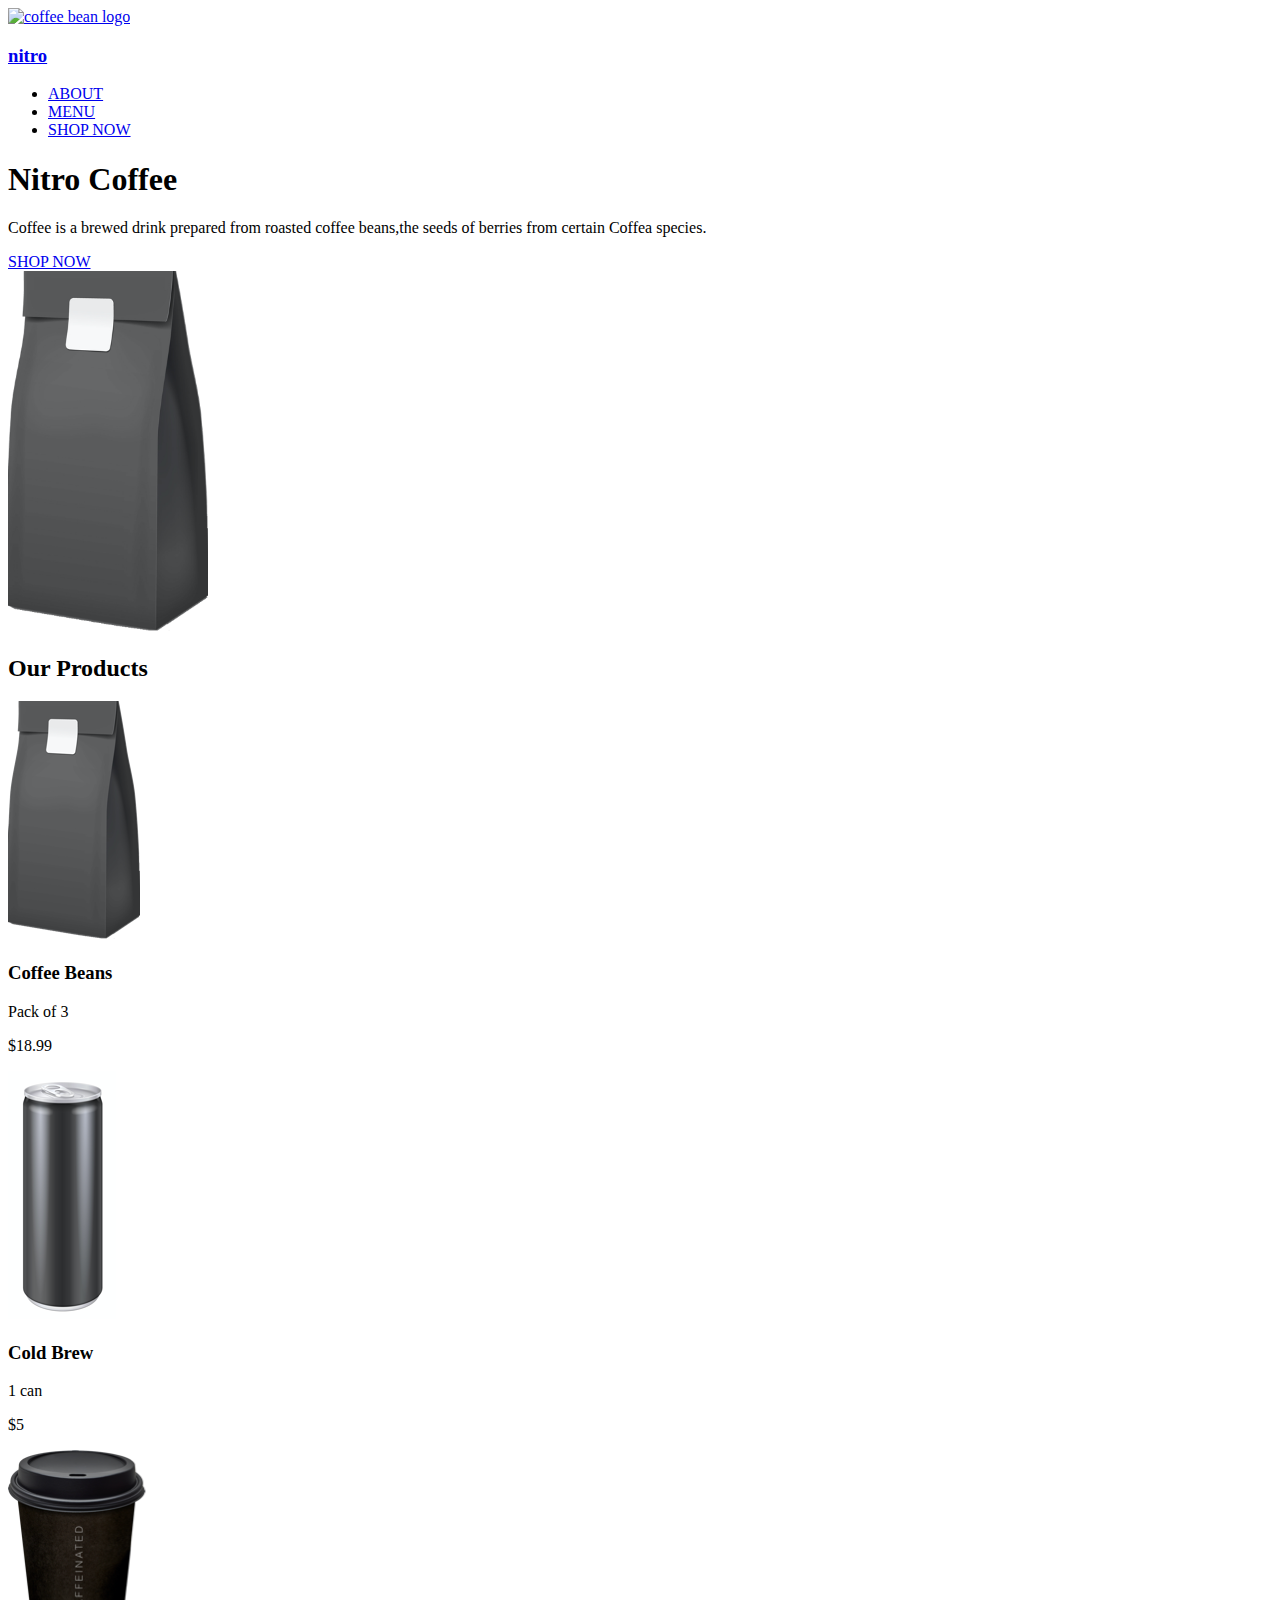
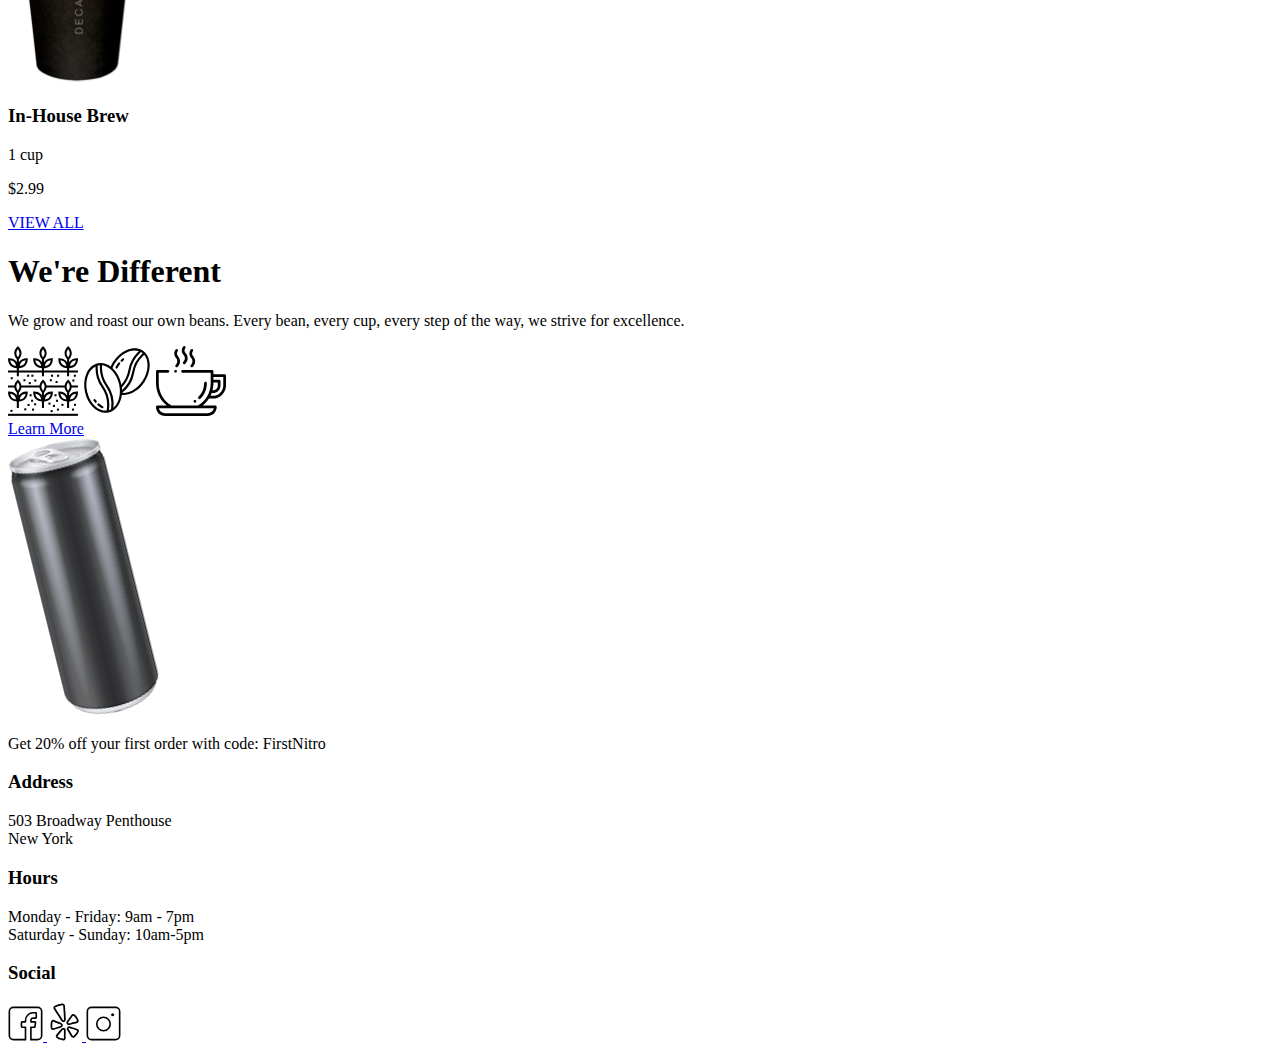
==== index.html @ 54ca81b3 "initial commit" ====
<!DOCTYPE html>
<html lang="en">
  <head>
    <meta charset="UTF-8">
    <meta http-equiv="X-UA-Compatible" content="IE=edge">
    <meta name="viewport" content="width=device-width, initial-scale=1.0">
    <title>Landing Page</title>
    <link href="https://fonts.googleapis.com/css2?family=Open+Sans:ital,wght@0,300;0,400;0,600;0,700;1,400&display=swap"
    rel="stylesheet">
    <link rel="stylesheet" href="../css/landing.css">
    <link rel="stylesheet" type="text/css" href="../css/global.css" />

    
  </head>
  <body>
    <header>
      <div class="Navigation-section">
        <div>
      <section class="image-section">
        <a href="/index.html"/>
        <img
          src="/assets/coffee-beans-logo-and-footer.svg"
          alt="coffee bean logo"
          width="50"
        />
      </section>
     
        <h3 class="Heading">nitro </h3>
      
    </div>
      <nav class="main-navbar">
        <ul>
          <li class="main-navbar--list"><a href="/index.html">ABOUT </a></li>
          <li class="main-navbar--list"><a href="/pages/menu.html">MENU </a></li>
          <li class="main-navbar--list"><a href="/pages/menu.html">SHOP NOW </a></li>
        </ul>
      </nav>
    </div>
      <div class="hero-div">
      <section class="hero-section">
      <h1 class="hero-section__heading">Nitro Coffee</h1>
      <p class="hero-section__text">
        Coffee is a brewed drink prepared from roasted coffee beans,the seeds
        of berries from certain Coffea species.
      </p>
      <a  href="./pages/menu.html" class="button-tab">SHOP NOW</a>
    </section>
   <section class="hero-picture">
      <img src="/Assets/coffeebeans-hero.png" 
      alt="coffee bag"
      width="200px"/>
    </section>
  </div>

    </header>
    <main>
    
      <h2 class="card-heading">Our Products</h2>
      <div class="product-div">
      <section class="card-section">
        <img src="/Assets/coffeebeans.png"
         alt="coffee beans"
         class="card-section___image" 
         />
         <div class="test-1">
         <div>
        <h3 class="card-section__heading">Coffee Beans</h3>
        <p class="test-3">Pack of 3</p>
      </div>
        <p class="card-section__cost"><span>$18.99</span></p>
      </div>
      </section>

      <section class="card-section">
        <img src="/Assets/coldbrew.png" 
        alt="cold brew" 
        class="card-section___image" 
      />
        <div class="test-1">
          <div class="test-2">
        <h3 class="card-section__heading">Cold Brew</h3>
        <p class="test-3">1 can</p>
      </div>
        <p class="card-section__cost"><span>$5</span></p>
      </div>
      </section>

      <section class="card-section">
        <img src="/Assets/inhousebrew.png" 
        alt="in-house brew" 
        class="card-section___image"
       />
        <div class="test-1">
          <div>
        <h3 class="card-section__heading"
        >In-House Brew</h3>
       <p class="test-3"> 1 cup</p>
      </div>
        <p class="card-section__cost"><span>$2.99</span></p>
      </section>
    </div>
    </div>
      <section class="button-section"> 
        <a href="/pages/menu.html" class="button-tab" class="button-tab__card">VIEW ALL </a>
          </section>
   <section class="others-section">
    <article class="others-section__writeup" class="hero-section">
     <h1>We're Different </h1>
     <p class="hero-section__text">
       We grow and roast our own beans. Every bean, every cup, every step of the way, we strive for excellence.
     </p>
     <div class="icons" >
       <img src="/Assets/planting.svg"
       alt="plant"
       width="70px"/>
       <img src="/Assets/coffee-beans.svg"
       alt="coffee-bean"
       width="70px"/>
       <img src="/Assets/coffee-cup.svg"
       alt="coffee-cup"
       width="70px"/>
      
     </div>
     <a href="#" class="button-tab">Learn More </a>
   </article>
   <article class="others-section__image" >
     <img src="/Assets/tiltedcan.png"
     alt="tilted-can"/>
   </article>
  </section>  

   <div class="discount-div">
      <section class="discount">
      <p> Get 20% off your first order with code:<span> FirstNitro</span> </p>
    </section>
  </div>
    </main>

    <footer>
      <section class="contact">
        <h3 class="sub-headings">Address</h3>
        <p>
          503 Broadway Penthouse <br />
          New York
        </p>
      </section>

      <section class="contact">
        <h3 class="sub-headings">Hours</h3>
        <p>
          <span>Monday - Friday: </span>9am - 7pm <br />
          <span>Saturday - Sunday: </span>10am-5pm
        </p>
      </section>

      <section class="contact">
        <h3 class="sub-headings">Social</h3>
        <a href="https://facebook.com">
          <img src="/Assets/Facebook-Icon.svg" alt="facebook" width="35px" />
          
          <a href="https://yelp.com">
        <img src="/Assets/Yelp-Icon.svg" alt="yelp" width="35px"/>

        <a href="https://instagram.com">
        <img src="/Assets/Instagram-Icon.svg" alt="instagram" width="35px"/>
      </section>
    </footer>
  </body>
</html>
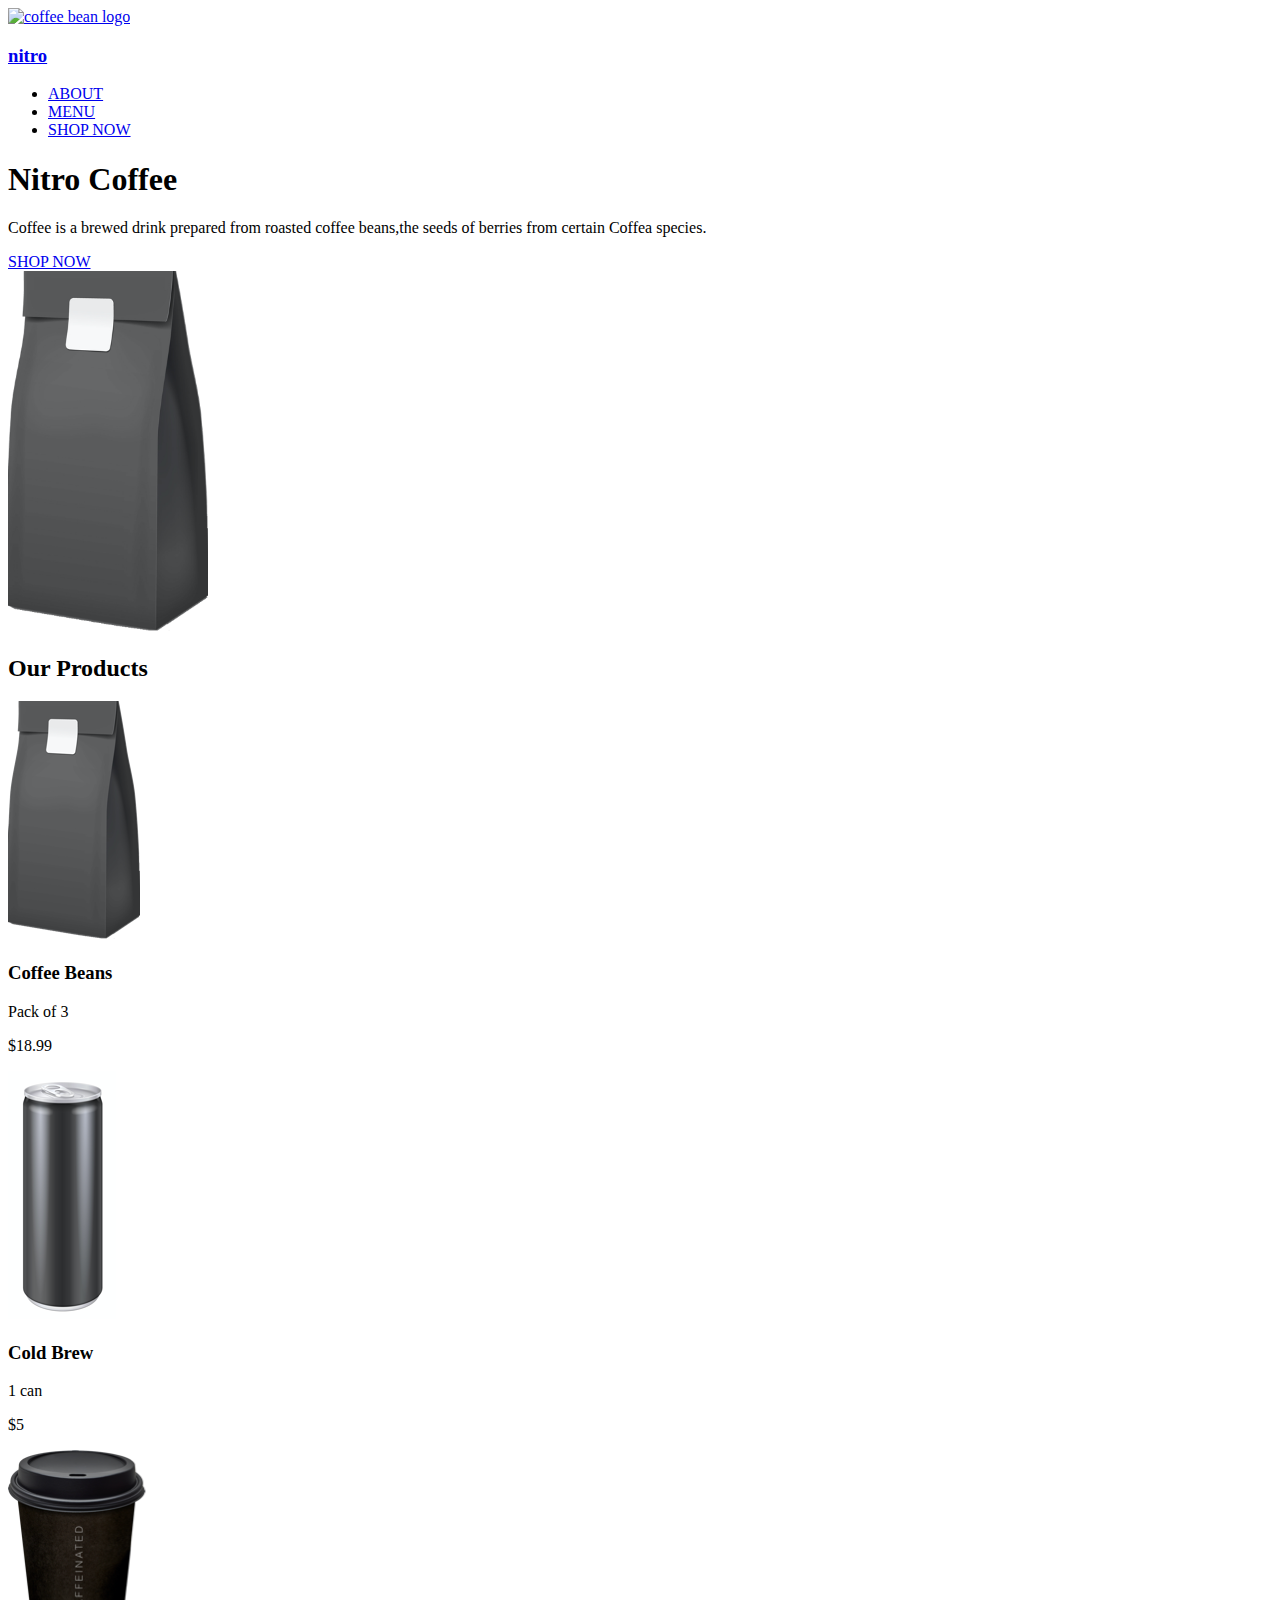
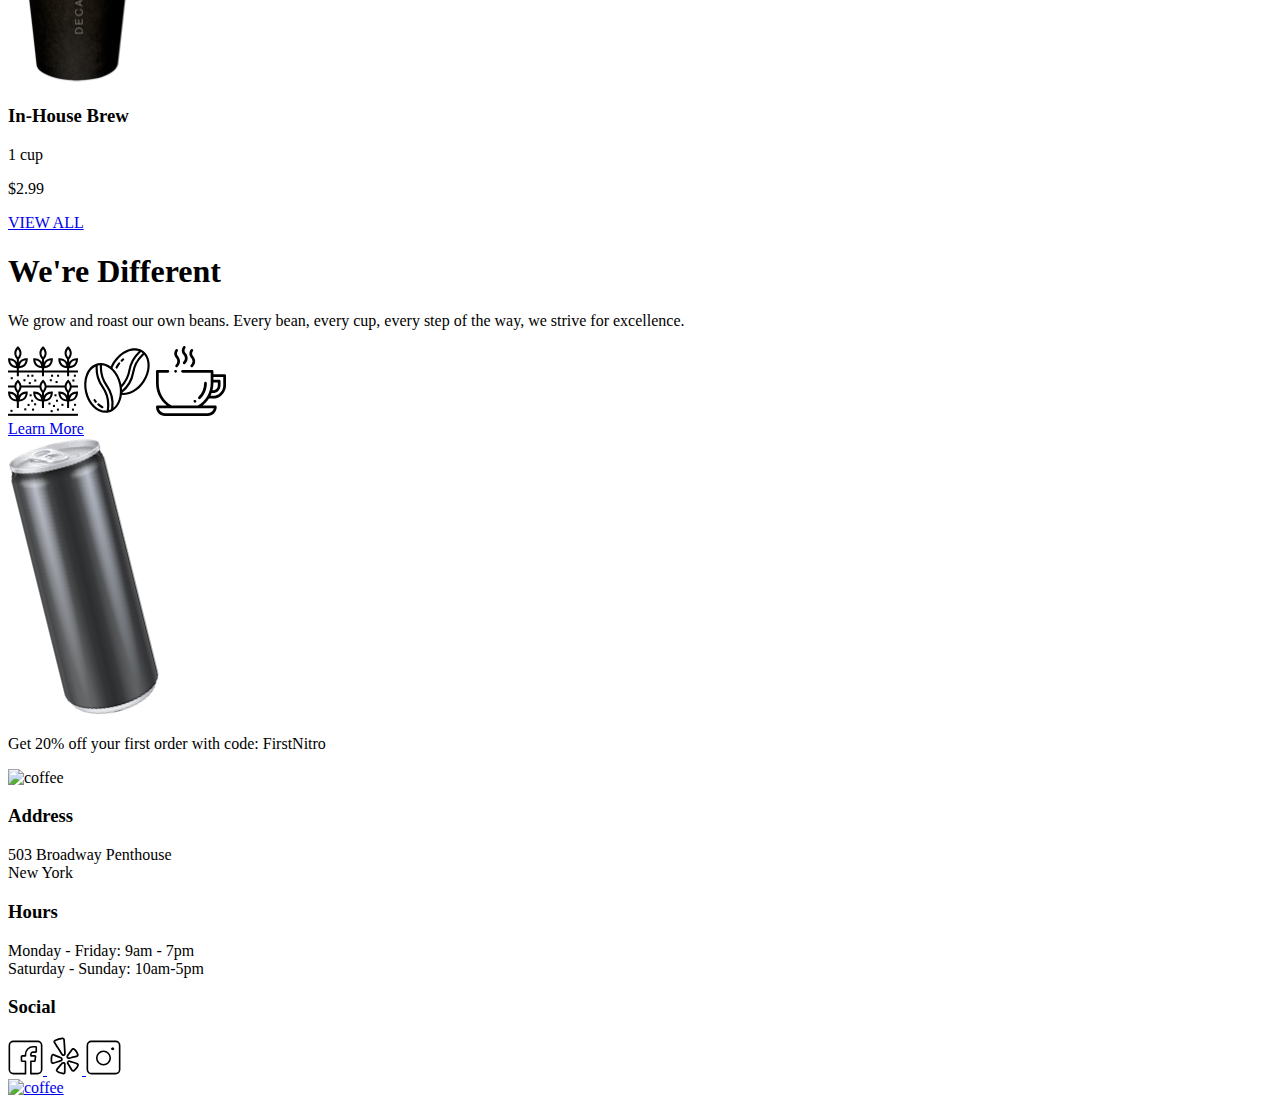
==== commit 86b5a62e: "correct file paths" ====
--- a/index.html
+++ b/index.html
@@ -7,8 +7,8 @@
     <title>Landing Page</title>
     <link href="https://fonts.googleapis.com/css2?family=Open+Sans:ital,wght@0,300;0,400;0,600;0,700;1,400&display=swap"
     rel="stylesheet">
-    <link rel="stylesheet" href="../css/landing.css">
-    <link rel="stylesheet" type="text/css" href="../css/global.css" />
+    <link rel="stylesheet" href="./styles/landing.css"/>
+    <link rel="stylesheet" href="./styles/global.css" />
 
     
   </head>
@@ -19,7 +19,7 @@
       <section class="image-section">
         <a href="/index.html"/>
         <img
-          src="/assets/coffee-beans-logo-and-footer.svg"
+          src="../assets/images/coffee-beans-logo-and-footer.svg"
           alt="coffee bean logo"
           width="50"
         />
@@ -43,10 +43,12 @@
         Coffee is a brewed drink prepared from roasted coffee beans,the seeds
         of berries from certain Coffea species.
       </p>
+      
       <a  href="./pages/menu.html" class="button-tab">SHOP NOW</a>
+      <div class="button-border"></div>
     </section>
    <section class="hero-picture">
-      <img src="/Assets/coffeebeans-hero.png" 
+      <img src="../Assets/images/coffeebeans-hero.png" 
       alt="coffee bag"
       width="200px"/>
     </section>
@@ -58,7 +60,7 @@
       <h2 class="card-heading">Our Products</h2>
       <div class="product-div">
       <section class="card-section">
-        <img src="/Assets/coffeebeans.png"
+        <img src="../Assets/images/coffeebeans.png"
          alt="coffee beans"
          class="card-section___image" 
          />
@@ -72,7 +74,7 @@
       </section>
 
       <section class="card-section">
-        <img src="/Assets/coldbrew.png" 
+        <img src="../Assets/images/coldbrew.png" 
         alt="cold brew" 
         class="card-section___image" 
       />
@@ -86,7 +88,7 @@
       </section>
 
       <section class="card-section">
-        <img src="/Assets/inhousebrew.png" 
+        <img src="../Assets/images/inhousebrew.png" 
         alt="in-house brew" 
         class="card-section___image"
        />
@@ -101,7 +103,8 @@
     </div>
     </div>
       <section class="button-section"> 
-        <a href="/pages/menu.html" class="button-tab" class="button-tab__card">VIEW ALL </a>
+        <a href="/pages/menu.html" class="button-tab">VIEW ALL </a>
+        <div class="button-border--div"></div>
           </section>
    <section class="others-section">
     <article class="others-section__writeup" class="hero-section">
@@ -110,33 +113,38 @@
        We grow and roast our own beans. Every bean, every cup, every step of the way, we strive for excellence.
      </p>
      <div class="icons" >
-       <img src="/Assets/planting.svg"
+       <img src="../Assets/images/planting.svg"
        alt="plant"
        width="70px"/>
-       <img src="/Assets/coffee-beans.svg"
+       <img src="../Assets/images/coffee-beans.svg"
        alt="coffee-bean"
        width="70px"/>
-       <img src="/Assets/coffee-cup.svg"
+       <img src="../Assets/images/coffee-cup.svg"
        alt="coffee-cup"
        width="70px"/>
       
      </div>
-     <a href="#" class="button-tab">Learn More </a>
+     <a href="#" class="button-tab" >Learn More </a>
+     <div class="button-tab__shadow--div"></div>
    </article>
-   <article class="others-section__image" >
-     <img src="/Assets/tiltedcan.png"
-     alt="tilted-can"/>
+   <article class="others-section__image">
+     <img src="../Assets/images/tiltedcan.png"
+     alt="tilted-can"
+     class="others-section__can"/>
+     <div class="others-section__image--box"></div>
    </article>
   </section>  
 
    <div class="discount-div">
       <section class="discount">
-      <p> Get 20% off your first order with code:<span> FirstNitro</span> </p>
+      <p class="discount-offer"> Get 20% off your first order with code:<span> FirstNitro</span> </p>
     </section>
   </div>
     </main>
 
     <footer>
+        <img src="../assets/images/coffee-beans-logo-and-footer.svg" alt="coffee"
+        class="footer-logo"/>
       <section class="contact">
         <h3 class="sub-headings">Address</h3>
         <p>
@@ -153,17 +161,20 @@
         </p>
       </section>
 
+
       <section class="contact">
         <h3 class="sub-headings">Social</h3>
         <a href="https://facebook.com">
-          <img src="/Assets/Facebook-Icon.svg" alt="facebook" width="35px" />
+          <img src="../Assets/icons/Facebook-Icon.svg" alt="facebook" width="35px" />
           
           <a href="https://yelp.com">
-        <img src="/Assets/Yelp-Icon.svg" alt="yelp" width="35px"/>
+        <img src="../Assets/icons/Yelp-Icon.svg" alt="yelp" width="35px"/>
 
         <a href="https://instagram.com">
-        <img src="/Assets/Instagram-Icon.svg" alt="instagram" width="35px"/>
+        <img src="../Assets/icons/Instagram-Icon.svg" alt="instagram" width="35px"/>
       </section>
+      <img src="../assets/images/coffee-beans-logo-and-footer.svg" alt="coffee"
+      class="footer-logo__right"/>
     </footer>
   </body>
 </html>
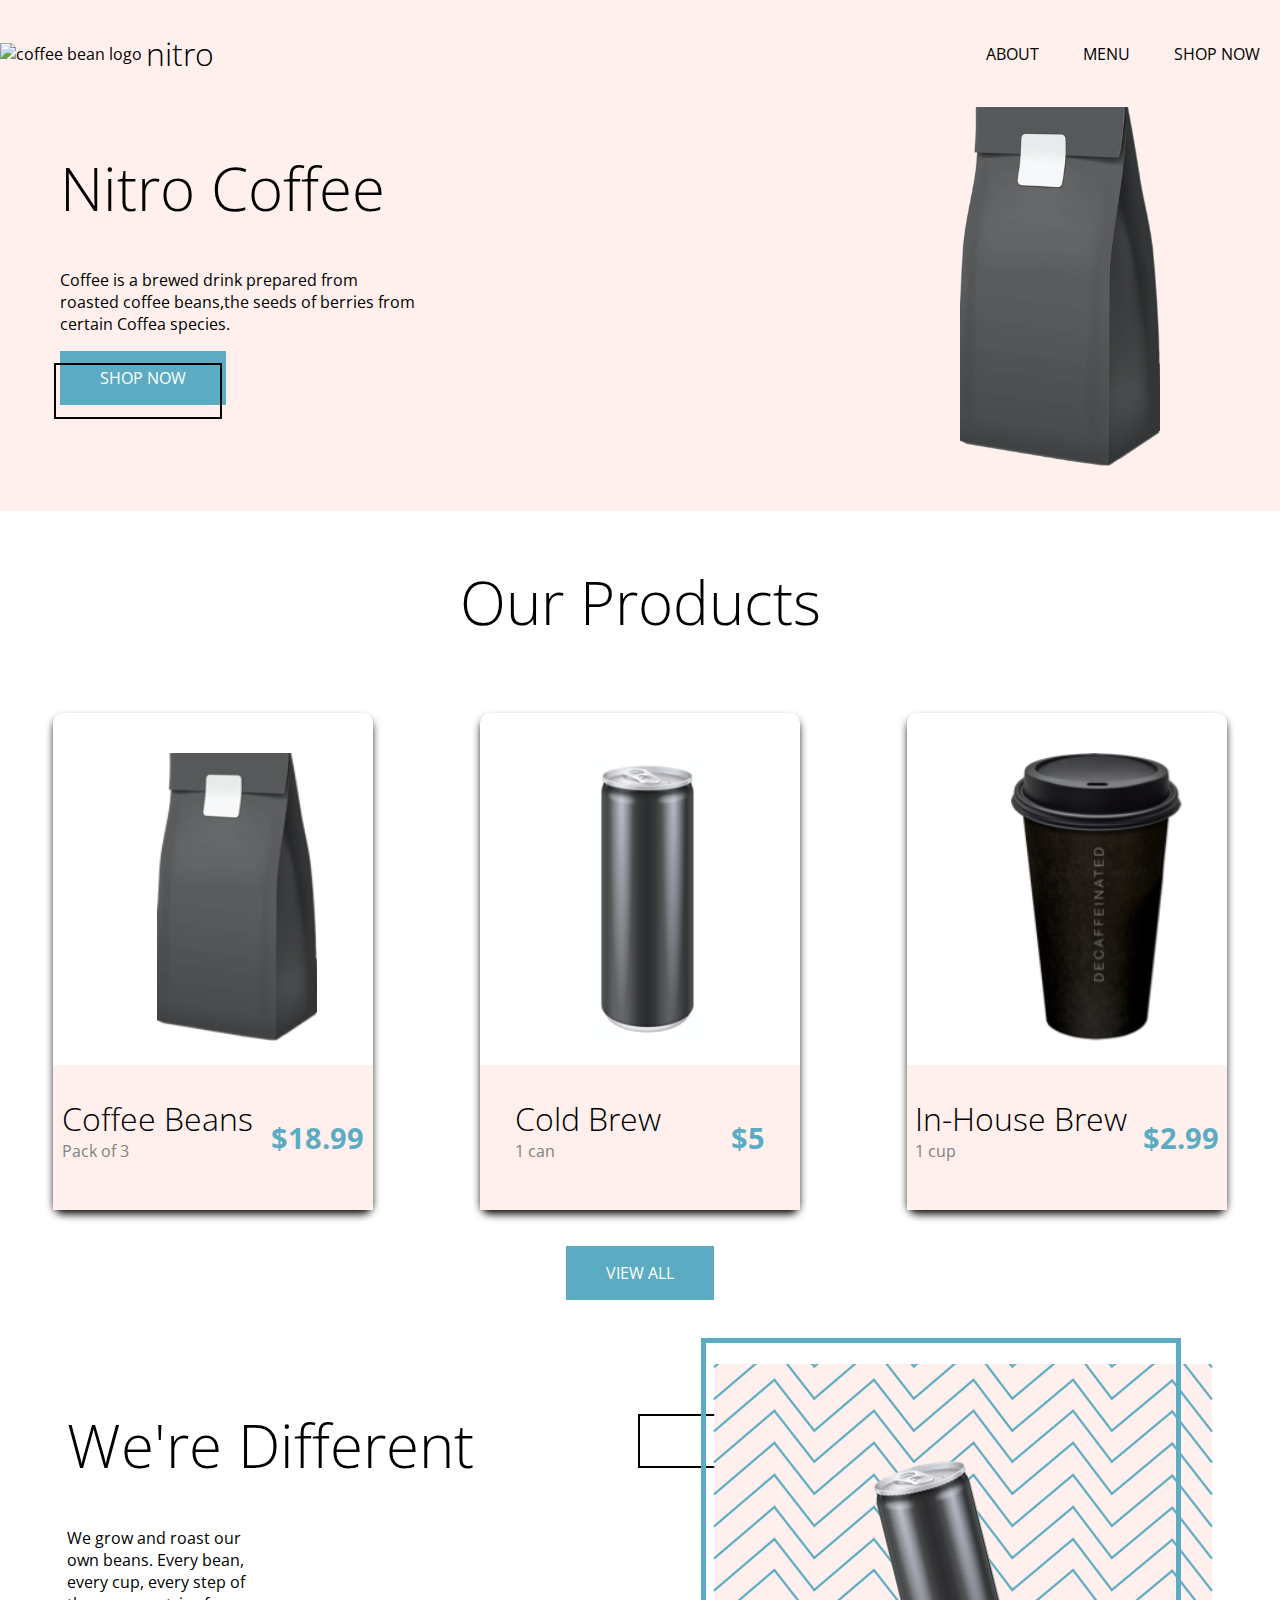
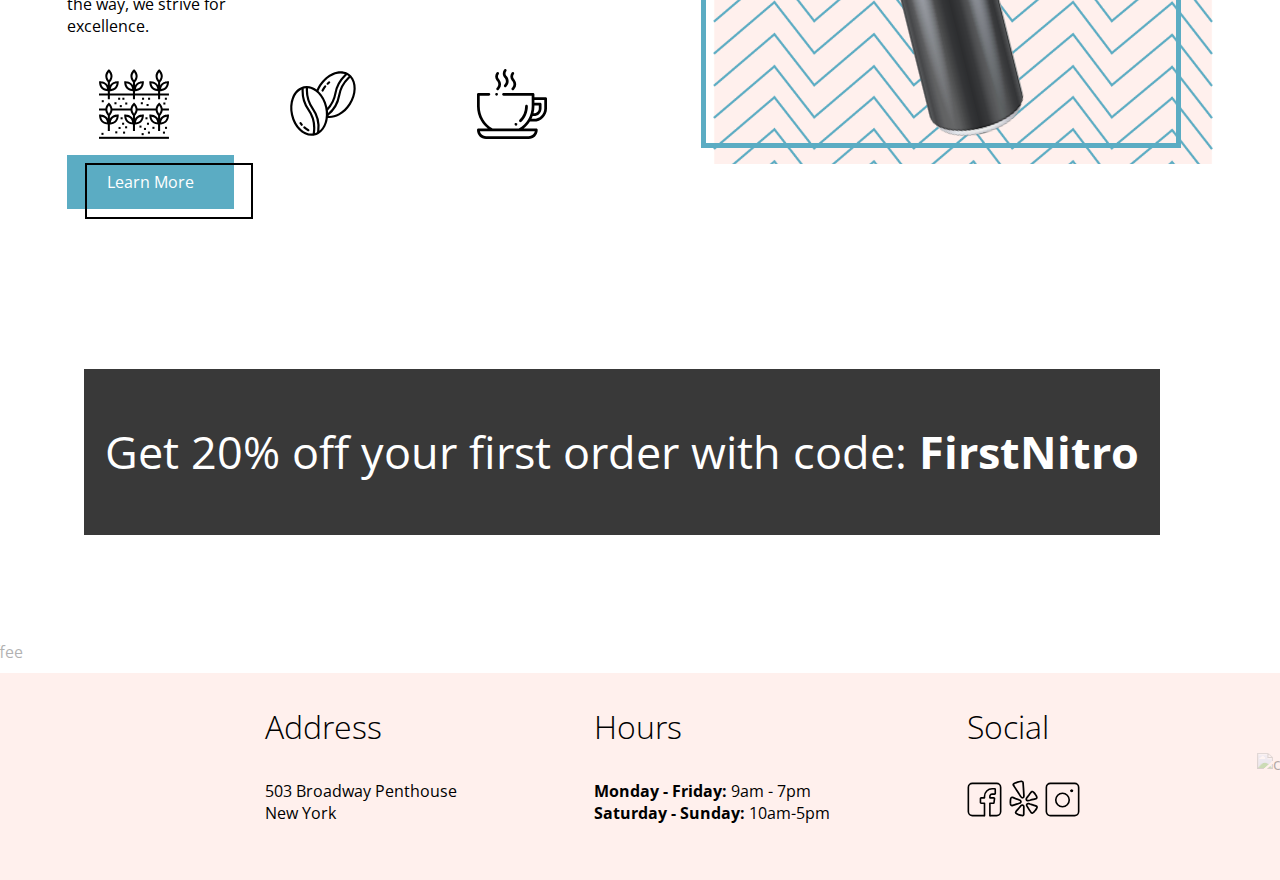
==== commit 18c3ea60: "Final update" ====
--- a/index.html
+++ b/index.html
@@ -8,9 +8,6 @@
     <link href="https://fonts.googleapis.com/css2?family=Open+Sans:ital,wght@0,300;0,400;0,600;0,700;1,400&display=swap"
     rel="stylesheet">
     <link rel="stylesheet" href="./styles/landing.css"/>
-    <link rel="stylesheet" href="./styles/global.css" />
-
-    
   </head>
   <body>
     <header>
@@ -62,7 +59,7 @@
       <section class="card-section">
         <img src="../Assets/images/coffeebeans.png"
          alt="coffee beans"
-         class="card-section___image" 
+         class="card-section__image" 
          />
          <div class="test-1">
          <div>
@@ -76,7 +73,7 @@
       <section class="card-section">
         <img src="../Assets/images/coldbrew.png" 
         alt="cold brew" 
-        class="card-section___image" 
+        class="card-section__image" 
       />
         <div class="test-1">
           <div class="test-2">
@@ -90,7 +87,7 @@
       <section class="card-section">
         <img src="../Assets/images/inhousebrew.png" 
         alt="in-house brew" 
-        class="card-section___image"
+        class="card-section__image"
        />
         <div class="test-1">
           <div>
--- a/styles/landing.css
+++ b/styles/landing.css
@@ -0,0 +1,366 @@
+*,
+*::before,
+*::after {
+  -webkit-box-sizing: border-box;
+          box-sizing: border-box;
+}
+
+body {
+  font-family: "Open Sans";
+  font-weight: 400;
+  margin: 0;
+  padding: 0;
+}
+
+h1,
+h2 {
+  font-size: 3.75rem;
+  font-weight: 300;
+}
+
+h3 {
+  font-size: 2rem;
+  font-weight: 300;
+}
+
+a:visited,
+a:link,
+a:active {
+  color: black;
+  text-decoration: none;
+}
+
+a:hover {
+  color: #5bacc3;
+}
+
+a.button-tab {
+  color: white;
+}
+
+.image-section,
+.main-navbar,
+.Heading {
+  display: inline-block;
+  vertical-align: middle;
+}
+
+.main-navbar {
+  vertical-align: bottom;
+}
+
+.main-navbar--list {
+  display: inline-block;
+}
+
+.main-navbar--list {
+  margin: 1.25rem;
+}
+
+.Navigation-section {
+  display: -webkit-box;
+  display: -ms-flexbox;
+  display: flex;
+  -webkit-box-align: center;
+      -ms-flex-align: center;
+          align-items: center;
+  -webkit-box-pack: justify;
+      -ms-flex-pack: justify;
+          justify-content: space-between;
+}
+
+@-webkit-keyframes color-change {
+  from {
+    background-color: #393939;
+  }
+  to {
+    background-color: #5bacc3;
+  }
+}
+
+@keyframes color-change {
+  from {
+    background-color: #393939;
+  }
+  to {
+    background-color: #5bacc3;
+  }
+}
+
+@-webkit-keyframes click {
+  0% {
+    -webkit-transform: translate(0, 0);
+            transform: translate(0, 0);
+  }
+  100% {
+    -webkit-transform: translate(5px, 5px);
+            transform: translate(5px, 5px);
+  }
+}
+
+@keyframes click {
+  0% {
+    -webkit-transform: translate(0, 0);
+            transform: translate(0, 0);
+  }
+  100% {
+    -webkit-transform: translate(5px, 5px);
+            transform: translate(5px, 5px);
+  }
+}
+
+/* Hero Section*/
+html {
+  margin: 0;
+  padding: 0;
+}
+
+header {
+  background-color: #fff0ed;
+}
+
+.hero-section {
+  margin-left: 3.75rem;
+  display: inline-block;
+  width: 70%;
+  margin-bottom: 3.75rem;
+}
+
+.hero-section__text {
+  width: 40%;
+  text-align: left;
+  padding-top: 0;
+  margin-bottom: 2rem;
+}
+
+.hero-picture,
+.hero.div {
+  display: inline-block;
+  vertical-align: top;
+  margin-bottom: 2.5rem;
+}
+
+/* Card Section*/
+.card-section {
+  display: inline-block;
+  min-width: 25%;
+  max-width: 30%;
+  min-height: 27.5rem;
+  max-height: 38.33rem;
+  margin: 1.25rem;
+  border-radius: 0.625rem;
+  -webkit-box-shadow: 0 5px 9px -1px;
+          box-shadow: 0 5px 9px -1px;
+}
+
+.card-section__cost {
+  color: #5bacc3;
+  font-size: 1.8rem;
+}
+
+.card-section__heading {
+  margin-bottom: 0;
+}
+
+.card-section__image {
+  height: 18rem;
+  margin-left: 6.5rem;
+  margin-top: 2.5rem;
+  margin-bottom: 1.2rem;
+}
+
+.card-heading {
+  text-align: center;
+}
+
+.product-div {
+  display: -webkit-box;
+  display: -ms-flexbox;
+  display: flex;
+  -ms-flex-pack: distribute;
+      justify-content: space-around;
+}
+
+.test-1 {
+  display: -webkit-box;
+  display: -ms-flexbox;
+  display: flex;
+  -webkit-box-align: center;
+      -ms-flex-align: center;
+          align-items: center;
+  -ms-flex-pack: distribute;
+      justify-content: space-around;
+  background-color: #fff0ed;
+}
+
+.test-2 {
+  display: -webkit-box;
+  display: -ms-flexbox;
+  display: flex;
+  -webkit-box-orient: vertical;
+  -webkit-box-direction: normal;
+      -ms-flex-direction: column;
+          flex-direction: column;
+}
+
+.test-3 {
+  padding-bottom: 2rem;
+  padding-top: 0;
+  margin-top: 0;
+  color: grey;
+}
+
+/*Additional Information*/
+.button-section {
+  text-align: center;
+  margin-top: 2rem;
+}
+
+.button-border:active,
+.button-tab__shadow--div:active,
+.button-border--div:active {
+  -webkit-animation: click 0.2s 0s;
+          animation: click 0.2s 0s;
+}
+
+.button-tab {
+  padding: 1rem 2.5rem;
+  background-color: #5bacc3;
+  min-width: 11.25rem;
+  max-width: 80%;
+  position: relative;
+}
+
+.button-tab__shadow--div {
+  position: absolute;
+  border: 2px solid black;
+  height: 3.5rem;
+  width: 10.5rem;
+  left: 85px;
+  top: 110.2rem;
+}
+
+.button-border {
+  position: absolute;
+  border: 2px solid black;
+  height: 3.5rem;
+  width: 10.5rem;
+  top: 22.7rem;
+  left: 3.4rem;
+}
+
+.button-border--div {
+  position: absolute;
+  border: 2px solid black;
+  height: 3.4rem;
+  width: 9.6rem;
+  left: 39.9rem;
+  bottom: -35.5rem;
+}
+
+.icons {
+  display: -webkit-box;
+  display: -ms-flexbox;
+  display: flex;
+  -webkit-box-pack: justify;
+      -ms-flex-pack: justify;
+          justify-content: space-between;
+  margin: 2rem;
+}
+
+.others-section {
+  display: -webkit-box;
+  display: -ms-flexbox;
+  display: flex;
+  -ms-flex-pack: distribute;
+      justify-content: space-around;
+  justify-items: flex-start;
+  margin-top: 5rem;
+}
+
+.others-section__image {
+  background-image: url("../Assets/images/coldbrewbackground.png");
+  padding-left: 10rem;
+  background-position: center;
+  background-size: cover;
+  width: 31.25rem;
+  height: 25rem;
+  padding-top: 6rem;
+  position: relative;
+  -webkit-transition: -webkit-transform 2s 0s;
+  transition: -webkit-transform 2s 0s;
+  transition: transform 2s 0s;
+  transition: transform 2s 0s, -webkit-transform 2s 0s;
+}
+
+.others-section__image:hover {
+  -webkit-transform: rotate(360deg);
+          transform: rotate(360deg);
+}
+
+.others-section__writeup {
+  width: 40%;
+}
+
+.others-section__image--box {
+  position: absolute;
+  border: 5px solid #5bacc3;
+  height: 25.63rem;
+  width: 30rem;
+  right: 2rem;
+  bottom: 1rem;
+}
+
+/* Discount Section*/
+.discount {
+  background-color: #393939;
+  color: white;
+  padding: 0.5rem 1.25rem;
+  text-align: center;
+  font-size: 2.81rem;
+  max-width: 90%;
+  margin-top: 5rem;
+  -webkit-animation: color-change 2.5s;
+          animation: color-change 2.5s;
+  -webkit-animation-iteration-count: infinite;
+          animation-iteration-count: infinite;
+}
+
+.discount-div {
+  height: 30rem;
+  padding-left: 5.265rem;
+  padding-top: 6rem;
+}
+
+/* Footer Section*/
+footer {
+  background-color: #fff0ed;
+  display: -webkit-box;
+  display: -ms-flexbox;
+  display: flex;
+  -webkit-box-pack: justify;
+      -ms-flex-pack: justify;
+          justify-content: space-between;
+  padding-bottom: 2.5rem;
+}
+
+.footer-logo {
+  opacity: 0.3;
+  width: 8rem;
+  position: relative;
+  bottom: 2rem;
+  left: -2.5rem;
+}
+
+.footer-logo__right {
+  opacity: 0.3;
+  width: 8rem;
+  position: relative;
+  bottom: -5rem;
+  right: -2.5rem;
+}
+
+span {
+  font-weight: bold;
+}
+/*# sourceMappingURL=landing.css.map */